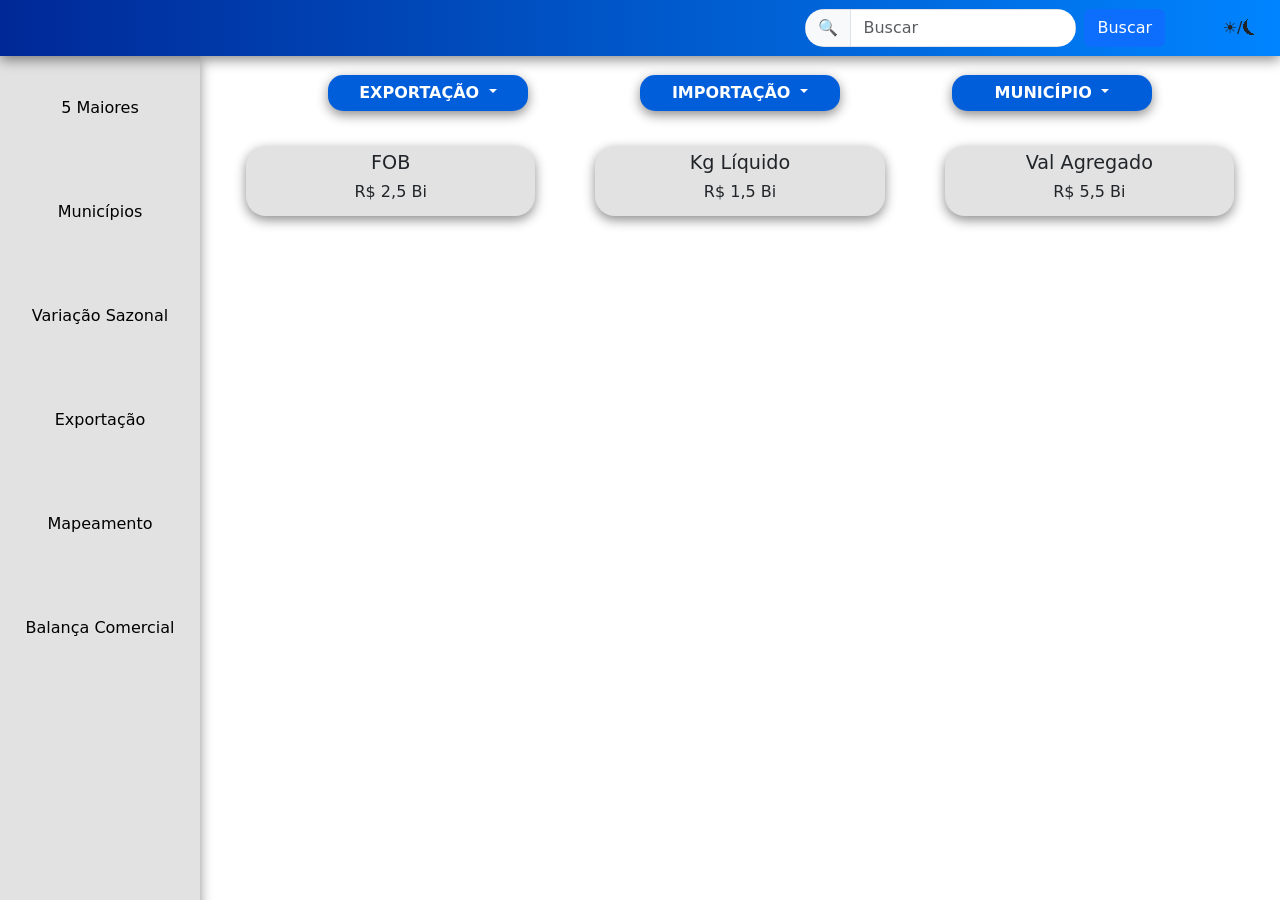
==== balanca_comercial.html @ 38b8f848 "Add files via upload" ====
<!DOCTYPE html>
<html lang="en">
<head>
    <link rel="stylesheet" href="style.css">
    <meta charset="UTF-8">
    <meta name="viewport" content="width=device-width, initial-scale=1.0">
    <script src="https://code.jquery.com/jquery-3.6.0.min.js"></script>
    <script src="https://cdn.jsdelivr.net/npm/@popperjs/core@2.11.6/dist/umd/popper.min.js"></script>
    <script src="https://cdn.jsdelivr.net/npm/bootstrap@5.3.3/dist/js/bootstrap.bundle.min.js"></script>
    <script src="https://cdn.jsdelivr.net/npm/@popperjs/core@2.11.6/dist/umd/popper.min.js"></script>
    
    <link href="https://cdn.jsdelivr.net/npm/bootstrap@5.3.3/dist/css/bootstrap.min.css" rel="stylesheet">
    <title>Nexus Site</title>
</head>

<body id="balanca-comercial-page"></body>

  <nav class="navbar navbar-expand-sm navbar-dark fixed-top navbar-gradient">
  <div class="container-fluid">
    <a class="navbar-brand d-flex align-items-center gap-2" href="#">
      <img src="images/NEXUS.svg" alt="Nexus Logo" class="nexus-logo">
    </a>    
    <div class="d-flex ms-auto align-items-center gap-5">
      <form class="d-flex align-items-center">
        <div class="input-group rounded-input-group">
          <span class="input-group-text search-icon">🔍︎</span>
          <input class="form-control rounded-end" type="text" placeholder="Buscar">
        </div>
        <button class="btn btn-primary ms-2" type="button">Buscar</button>
      </form>

      <button onclick="myFunction()">☀︎/⏾</button>
    </div>

    <script>
      // Função que aplica o tema salvo no localStorage sem animação
      window.addEventListener("DOMContentLoaded", () => {
        // Temporariamente desativa transições
        document.documentElement.classList.add("disable-transitions");
    
        const savedTheme = localStorage.getItem("theme");
        if (savedTheme === "dark") {
          document.body.classList.add("dark-mode");
        }
    
        // Reativa transições depois de um pequeno delay
        setTimeout(() => {
          document.documentElement.classList.remove("disable-transitions");
        }, 100); // Tempo suficiente para evitar a animação indesejada
      });
    
      // Função para alternar tema com transição
      function myFunction() {
        const isDark = document.body.classList.toggle("dark-mode");
        localStorage.setItem("theme", isDark ? "dark" : "light");
      }
    </script>
    
  </div>
  </nav>


  <!-- Sidebar -->
  <div>
    <ul class="sidebar">
     <li><a href="5maiores.html">5 Maiores</a></li>
     <li><a href="municipios.html">Municípios</a></li>
     <li><a href="variacao.html">Variação Sazonal</a></li>
     <li><a href="exportacao.html">Exportação</a></li>
     <li><a href="mapeamento.html">Mapeamento</a></li>
     <li><a href="">Balança Comercial</a></li>
   </ul>
   </div>

  <!-- Page content -->
  <div class="main-content">
    <div class="dropdown-container">
      <div class="dropdown">
        <button class="btn btn-primary dropdown-toggle" type="button" data-bs-toggle="dropdown" aria-expanded="false">
          EXPORTAÇÃO
        </button>
        <ul class="dropdown-menu">
          <li><a class="dropdown-item" href="#">Agropecuária</a></li>
          <li><a class="dropdown-item" href="#"> Indústria Extrativa</a></li>
          <li><a class="dropdown-item" href="#">Indústria de Transformação</a></li>
        </ul>
      </div>
    
      <div class="dropdown">
        <button class="btn btn-primary dropdown-toggle" type="button" data-bs-toggle="dropdown" aria-expanded="false">
          IMPORTAÇÃO
        </button>
        <ul class="dropdown-menu">
          <li><a class="dropdown-item" href="#">Agropecuária</a></li>
          <li><a class="dropdown-item" href="#"> Indústria Extrativa</a></li>
          <li><a class="dropdown-item" href="#">Indústria de Transformação</a></li>
        </ul>
      </div>
    
      <div class="dropdown">
        <button class="btn btn-primary dropdown-toggle" type="button" data-bs-toggle="dropdown" aria-expanded="false">
          MUNICÍPIO
        </button>
        <ul class="dropdown-menu">
          <li><a class="dropdown-item" href="#">São José dos Campos</a></li>
          <li><a class="dropdown-item" href="#">Jacareí</a></li>
          <li><a class="dropdown-item" href="#">São Paulo</a></li>
          <li><a class="dropdown-item" href="#">Guarulhos</a></li>
          <li><a class="dropdown-item" href="#">Campinas</a></li>
          <li><a class="dropdown-item" href="#">São Bernardo do Campo</a></li>
          <li><a class="dropdown-item" href="#">Santo André</a></li>
          <li><a class="dropdown-item" href="#">Osasco</a></li>
          <li><a class="dropdown-item" href="#">Sorocaba</a></li>
          <li><a class="dropdown-item" href="#">Ribeirão Preto</a></li>
        </ul>
      </div>
    </div>

    <div class="flex-container">
      <!-- Box 1 -->
      <div>
        <h1>FOB</h1>
        <h2>R$ 2,5 Bi</h2>
      </div>
      <!-- Box 2 -->
      <div>
        <h1>Kg Líquido</h1>
        <h2>R$ 1,5 Bi</h2>      
      </div>
      <!-- Box 3 -->
      <div>
        <h1>Val Agregado</h1>
        <h2>R$ 5,5 Bi</h2>
      </div>  
    </div>

    </div>
  </div>
</body>
</html>
---- style.css ----
body {
  margin: 0;
  font-family: sans-serif;
}

/* Base dark mode */
.dark-mode {
  background-color: #121212;
  color: #f1f1f1;
}

/* Transition for smooth effect */
* {
  transition: background-color 0.3s, color 0.1s;
}

/* Desativa transições apenas temporariamente no carregamento */
.disable-transitions * {
  transition: none !important;
}

/* Navbar */
.navbar {
  height: 56px; /* or whatever fixed height you want */
  overflow: hidden; /* prevents tall content from expanding the navbar */
  box-shadow: 0 4px 12px rgba(0, 0, 0, 0.452);
}

.nexus-logo {
  height: 180px;
  width: auto;
}

.navbar-gradient {
  background: linear-gradient(to right, #002897, #0058ca, #0084ff) !important;
}

.dark-mode .navbar-gradient {
  background: linear-gradient(to right, #002897, #0058ca, #0084ff) !important;
}

/* Sidebar styles */
ul.sidebar {
  list-style-type: none;
  margin: 0;
  padding: 0;
  width: 200px;
  background-color: #e2e2e2;
  position: fixed;
  top: 56px; /* height of the navbar */
  left: 0;
  height: 100%;
  overflow: auto;
  box-shadow: 0 4px 12px rgba(0, 0, 0, 0.452);
}

.dark-mode ul.sidebar {
  background-color: #1e1e1e;
}

.sidebar {
  position: fixed;
  top: 80px; /* abaixo da navbar */
  left: 0;
  width: 200px;
  height: calc(100vh - 80px);
  background-color: #fff;
  z-index: 999; /* garante que está acima do mapa */
  overflow-y: auto;
}

ul.sidebar li a {
  display: block;
  color: #000000;
  padding: 40px 16px;
  text-decoration: none;
  text-align: center;
}

.dark-mode ul.sidebar li a {
  color: #f1f1f1;
}

ul.sidebar li a.active {
  background-color: #c9c9c9;
  color: #005eda;
}

.dark-mode ul.sidebar li a.active {
  background-color: #333;
  color: #005eda;
}

ul.sidebar li a:hover:not(.active) {
  background-color: #555;
  color: white;
}

.dark-mode ul.sidebar li a:hover:not(.active) {
  background-color: #444;
  color: #ffffff;
}

/* Main content */
.main-content {
  margin-left: 200px; /* Same width as sidebar */
  padding: 1rem;
  margin-top: 56px; /* Same as navbar height */
}

.flex-container {
  display: flex;
  justify-content: space-evenly;
}

.flex-container > div {
  background-color: #e2e2e2;
  width: 30%;
  height: 100px;
  margin: 40px;
  border-radius: 20px;
  padding: 10px;
  font-size: clamp(12px, 2vw, 16px);
  line-height: 1.3;
  text-align: center;
  box-shadow: 0 4px 12px rgba(0, 0, 0, 0.452);

  display: flex;
  flex-direction: column;
  justify-content: center;
  align-items: center;

  overflow: hidden;
  text-overflow: ellipsis;
  white-space: normal;
  word-wrap: break-word;
}

.dark-mode .flex-container > div {
  background-color: #2a2a2a;
  color: #f1f1f1;
}

.flex-container2 {
  padding-left: 202px;
  display: flex;
  justify-content: space-evenly;
}

.flex-container2 > div {
  background-color: #e2e2e2;
  width: 30%;
  height: 100px;
  margin: 40px;
  border-radius: 20px;
  padding: 10px;
  font-size: clamp(12px, 2vw, 16px);
  line-height: 1.3;
  text-align: center;
  box-shadow: 0 4px 12px rgba(0, 0, 0, 0.452);

  display: flex;
  flex-direction: column;
  justify-content: center;
  align-items: center;

  overflow: hidden;
  text-overflow: ellipsis;
  white-space: normal;
  word-wrap: break-word;
}

.dark-mode .flex-container2 > div {
  background-color: #2a2a2a;
  color: #f1f1f1;
}


.dropdown-container {
  display: flex;
  justify-content: space-evenly;
  align-items: center;
  flex-wrap: wrap;
  margin-bottom: 5px;
  margin-top: 2.5px;
}

.dropdown .btn {
  width: 200px;
  background: #005eda;
  text-align: center;
  border: none;
  font-weight: bold;
  border-radius: 15px;
  box-shadow: 0 4px 12px rgba(0, 0, 0, 0.452);
}

.dropdown-menu {
  text-align: center;
  min-width: 200px;
}

/* Dark mode support */
.dark-mode .dropdown .btn {
  background-color: #005eda;
  border-color: #005eda;
  color: black;
}

.dark-mode .dropdown-menu {
  background-color: #2c2c2c;
  color: white;
}

.dark-mode .dropdown-menu a.dropdown-item {
  color: white;
}

.dark-mode .dropdown-menu a.dropdown-item:hover {
  background-color: #444;
}

/* Buttons */
.btn-primary {
  border-radius: 10px;
}

.dark-mode .btn-primary {
  background-color: #004eb4;
  border-color: #0053be;
  color: rgb(255, 255, 255);
}

/* Search input */
input.form-control {
  border-radius: 20px;
}

.dark-mode input.form-control {
  background-color: #2c2c2c;
  color: white;
  border: 0px solid #555;
}

/* Optional: style toggle button */
button {
  border-radius: 50%;
  padding: 0.4em 0.6em;
  background-color: transparent;
  border: none;
  color: inherit;
  font-size: 1.9em;
  cursor: pointer;
}

/* Default light theme icon color */
.search-icon {
  background-color: transparent;
  border: none;
  font-size: 1.2rem;
  color: black;
}

/* Dark mode: turn the icon white */
.dark-mode .search-icon {
  color: white;
}

/* Make sure input group has rounded corners overall */
.rounded-input-group {
  border-radius: 25px;
  overflow: hidden; /* Keeps the round look clean */
}

/* Make sure the text inside the input field is readable */
input.form-control {
  border-radius: 0; /* Let the group handle rounding */
}

/* Search icon base style */
.search-icon {
  background-color: transparen;
  border: none;
  font-size: 1.2rem;
  color: black;
}

/* Dark mode search icon color */
.dark-mode .search-icon {
  color: white;
  background-color:#555;
  border: 1px solid #555;
}

/* Dark mode input styling */
.dark-mode input.form-control {
  background-color: #2c2c2c;
  color: white;
}




#municipios-page .flex-container > div {
  width: 40%;
  height: 70px;
  margin: 30px;
  font-size: clamp(14px, 2.5vw, 18px);
}

#municipios-page .flex-container h1 {
  font-size: 1.2rem; /* ou 16px */
}

#municipios-page .flex-container h2 {
  font-size: 1rem; /* ou 14px */
}




.texto-municipios {
  text-align: center;
  margin-left: 50px;
  margin-right: 50px;
}
  
.graf-municipios {
   width: 60%;
   height: auto; /* better to keep aspect ratio */
   border-radius: 15px;
   box-shadow: 0 4px 12px rgba(0, 0, 0, 0.45); 
}
  
.custom-offset {
  margin-left: 200px;
}
  

#exportacao-page .flex-container > div {
  width: 40%;
  height: 70px;
  margin: 20px;
  font-size: clamp(14px, 2.5vw, 18px);
}

#exportacao-page .flex-container h1 {
  font-size: 1.2rem; /* ou 16px */
}

#exportacao-page .flex-container h2 {
  font-size: 1rem; /* ou 14px */
}




#balanca-comercial-page .flex-container > div {
  width: 40%;
  height: 70px;
  margin: 30px;
  font-size: clamp(14px, 2.5vw, 18px);
}

#balanca-comercial-page .flex-container h1 {
  font-size: 1.2rem; /* ou 16px */
}

#balanca-comercial-page .flex-container h2 {
  font-size: 1rem; /* ou 14px */
}





.texto-cincomaiores {
text-align: center;
margin-left: 50px;
margin-right: 50px;
margin-top: 15px;
}

.graf-cincomaiores {
  width: 60%;
  height: auto; /* better to keep aspect ratio */
  border-radius: 15px;
  box-shadow: 0 4px 12px rgba(0, 0, 0, 0.45); 
}

.custom-offset {
  margin-left: 200px;
}





.texto-variacao {
text-align: center;
margin: auto 50px auto 250px;
}

.graf-sazonal {
  display: block;
  margin: 0 auto;
  width: 60%;
  height: 60%;
  border-radius: 15px;
  box-shadow: 0 4px 12px rgba(0, 0, 0, 0.45);
}

#variacao-page .flex-container2 > div {
  width: 60%;
  height: 70px;
  margin: 20px;
  margin-top:75.5px;
  margin-bottom: 15px;
  font-size: clamp(14px, 2.5vw, 18px);
}

#variacao-page .flex-container2 h1 {
  font-size: 0.9rem;
}

#variacao-page .flex-container2 h2 {
  font-size: 1rem;
}
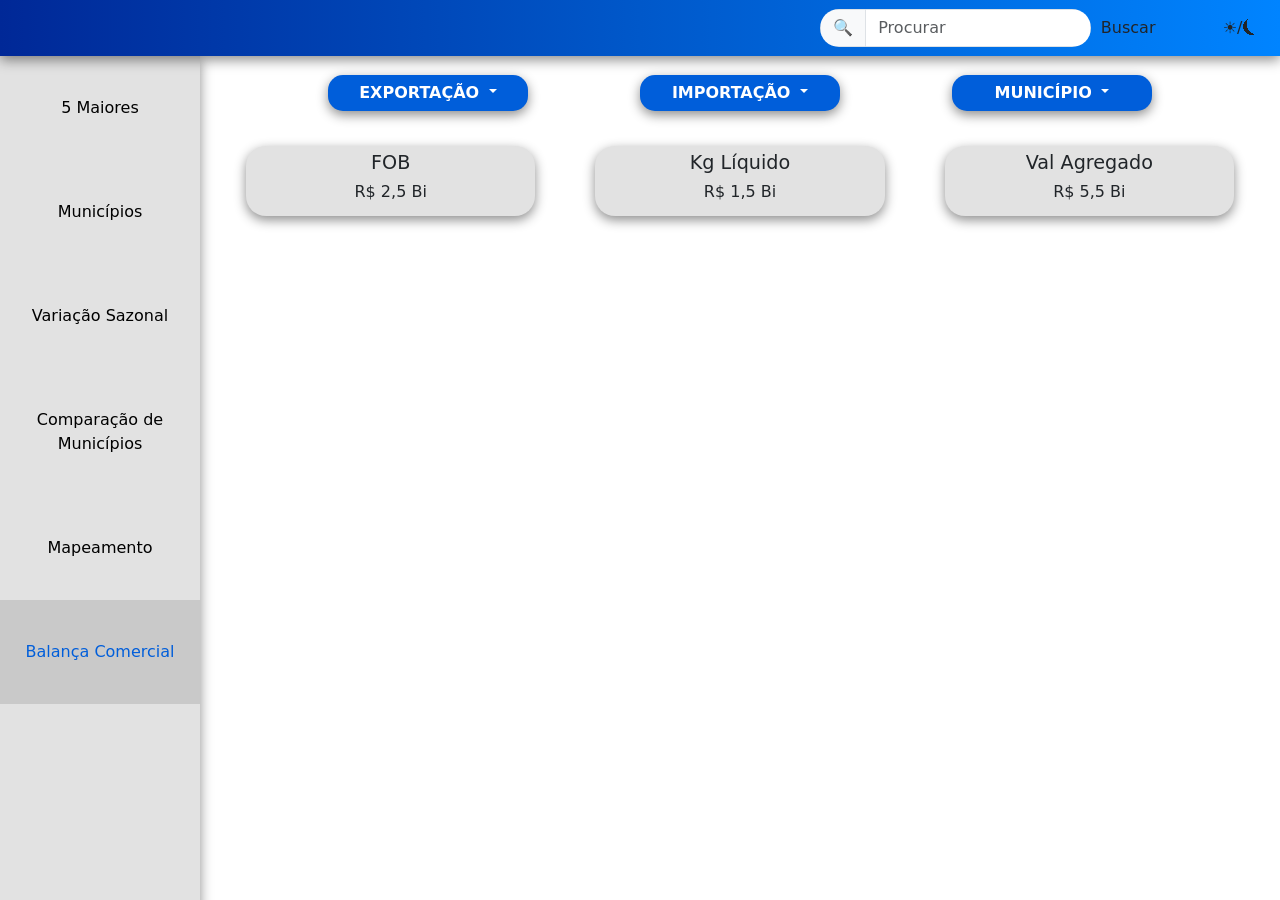
==== commit beb972cc: "Update balanca_comercial.html" ====
--- a/balanca_comercial.html
+++ b/balanca_comercial.html
@@ -14,127 +14,130 @@
 </head>
 
 <body id="balanca-comercial-page"></body>
+  <main>
 
-  <nav class="navbar navbar-expand-sm navbar-dark fixed-top navbar-gradient">
-  <div class="container-fluid">
-    <a class="navbar-brand d-flex align-items-center gap-2" href="#">
-      <img src="images/NEXUS.svg" alt="Nexus Logo" class="nexus-logo">
-    </a>    
-    <div class="d-flex ms-auto align-items-center gap-5">
-      <form class="d-flex align-items-center">
-        <div class="input-group rounded-input-group">
-          <span class="input-group-text search-icon">🔍︎</span>
-          <input class="form-control rounded-end" type="text" placeholder="Buscar">
+      <nav class="navbar navbar-expand-sm navbar-dark fixed-top navbar-gradient">
+      <div class="container-fluid">
+        <a class="navbar-brand d-flex align-items-center gap-2" href="#">
+          <img src="./images/NEXUS.svg" alt="Nexus Logo" class="nexus-logo">
+        </a>    
+        <div class="d-flex ms-auto align-items-center gap-5">
+          <form class="d-flex align-items-center">
+            <div class="input-group rounded-input-group">
+              <span class="input-group-text search-icon">🔍︎</span>
+              <input class="form-control rounded-end" type="text" placeholder="Procurar">
+            </div>
+            <button class="button-search" type="button">Buscar</button>
+          </form>
+
+          <button onclick="myFunction()">☀︎/⏾</button>
         </div>
-        <button class="btn btn-primary ms-2" type="button">Buscar</button>
-      </form>
 
-      <button onclick="myFunction()">☀︎/⏾</button>
-    </div>
-
-    <script>
-      // Função que aplica o tema salvo no localStorage sem animação
-      window.addEventListener("DOMContentLoaded", () => {
-        // Temporariamente desativa transições
-        document.documentElement.classList.add("disable-transitions");
-    
-        const savedTheme = localStorage.getItem("theme");
-        if (savedTheme === "dark") {
-          document.body.classList.add("dark-mode");
-        }
-    
-        // Reativa transições depois de um pequeno delay
-        setTimeout(() => {
-          document.documentElement.classList.remove("disable-transitions");
-        }, 100); // Tempo suficiente para evitar a animação indesejada
-      });
-    
-      // Função para alternar tema com transição
-      function myFunction() {
-        const isDark = document.body.classList.toggle("dark-mode");
-        localStorage.setItem("theme", isDark ? "dark" : "light");
-      }
-    </script>
-    
-  </div>
-  </nav>
+        <script>
+          // Função que aplica o tema salvo no localStorage sem animação
+          window.addEventListener("DOMContentLoaded", () => {
+            // Temporariamente desativa transições
+            document.documentElement.classList.add("disable-transitions");
+        
+            const savedTheme = localStorage.getItem("theme");
+            if (savedTheme === "dark") {
+              document.body.classList.add("dark-mode");
+            }
+        
+            // Reativa transições depois de um pequeno delay
+            setTimeout(() => {
+              document.documentElement.classList.remove("disable-transitions");
+            }, 100); // Tempo suficiente para evitar a animação indesejada
+          });
+        
+          // Função para alternar tema com transição
+          function myFunction() {
+            const isDark = document.body.classList.toggle("dark-mode");
+            localStorage.setItem("theme", isDark ? "dark" : "light");
+          }
+        </script>
+        
+      </div>
+      </nav>
 
 
-  <!-- Sidebar -->
-  <div>
-    <ul class="sidebar">
-     <li><a href="5maiores.html">5 Maiores</a></li>
-     <li><a href="municipios.html">Municípios</a></li>
-     <li><a href="variacao.html">Variação Sazonal</a></li>
-     <li><a href="exportacao.html">Exportação</a></li>
-     <li><a href="mapeamento.html">Mapeamento</a></li>
-     <li><a href="">Balança Comercial</a></li>
-   </ul>
-   </div>
+      <!-- Sidebar -->
+      <div>
+        <ul class="sidebar">
+        <li><a href="index.html">5 Maiores</a></li>
+        <li><a href="municipios.html">Municípios</a></li>
+        <li><a href="variacao.html">Variação Sazonal</a></li>
+        <li><a href="comparacao-municipios.html">Comparação de Municípios</a></li>
+        <li><a href="mapeamento.html">Mapeamento</a></li>
+        <li><a class="active" href="">Balança Comercial</a></li>
+      </ul>
+      </div>
 
-  <!-- Page content -->
-  <div class="main-content">
-    <div class="dropdown-container">
-      <div class="dropdown">
-        <button class="btn btn-primary dropdown-toggle" type="button" data-bs-toggle="dropdown" aria-expanded="false">
-          EXPORTAÇÃO
-        </button>
-        <ul class="dropdown-menu">
-          <li><a class="dropdown-item" href="#">Agropecuária</a></li>
-          <li><a class="dropdown-item" href="#"> Indústria Extrativa</a></li>
-          <li><a class="dropdown-item" href="#">Indústria de Transformação</a></li>
-        </ul>
+      <!-- Page content -->
+      <div class="main-content">
+        <div class="dropdown-container">
+          <div class="dropdown">
+            <button class="btn btn-primary dropdown-toggle" type="button" data-bs-toggle="dropdown" aria-expanded="false">
+              EXPORTAÇÃO
+            </button>
+            <ul class="dropdown-menu">
+              <li><a class="dropdown-item" href="#">Agropecuária</a></li>
+              <li><a class="dropdown-item" href="#"> Indústria Extrativa</a></li>
+              <li><a class="dropdown-item" href="#">Indústria de Transformação</a></li>
+            </ul>
+          </div>
+        
+          <div class="dropdown">
+            <button class="btn btn-primary dropdown-toggle" type="button" data-bs-toggle="dropdown" aria-expanded="false">
+              IMPORTAÇÃO
+            </button>
+            <ul class="dropdown-menu">
+              <li><a class="dropdown-item" href="#">Agropecuária</a></li>
+              <li><a class="dropdown-item" href="#"> Indústria Extrativa</a></li>
+              <li><a class="dropdown-item" href="#">Indústria de Transformação</a></li>
+            </ul>
+          </div>
+        
+          <div class="dropdown">
+            <button class="btn btn-primary dropdown-toggle" type="button" data-bs-toggle="dropdown" aria-expanded="false">
+              MUNICÍPIO
+            </button>
+            <ul class="dropdown-menu">
+              <li><a class="dropdown-item" href="#">São José dos Campos</a></li>
+              <li><a class="dropdown-item" href="#">Jacareí</a></li>
+              <li><a class="dropdown-item" href="#">São Paulo</a></li>
+              <li><a class="dropdown-item" href="#">Guarulhos</a></li>
+              <li><a class="dropdown-item" href="#">Campinas</a></li>
+              <li><a class="dropdown-item" href="#">São Bernardo do Campo</a></li>
+              <li><a class="dropdown-item" href="#">Santo André</a></li>
+              <li><a class="dropdown-item" href="#">Osasco</a></li>
+              <li><a class="dropdown-item" href="#">Sorocaba</a></li>
+              <li><a class="dropdown-item" href="#">Ribeirão Preto</a></li>
+            </ul>
+          </div>
+        </div>
+
+        <div class="flex-container">
+          <!-- Box 1 -->
+          <div>
+            <h1>FOB</h1>
+            <h2>R$ 2,5 Bi</h2>
+          </div>
+          <!-- Box 2 -->
+          <div>
+            <h1>Kg Líquido</h1>
+            <h2>R$ 1,5 Bi</h2>      
+          </div>
+          <!-- Box 3 -->
+          <div>
+            <h1>Val Agregado</h1>
+            <h2>R$ 5,5 Bi</h2>
+          </div>  
+        </div>
+
+        </div>
       </div>
-    
-      <div class="dropdown">
-        <button class="btn btn-primary dropdown-toggle" type="button" data-bs-toggle="dropdown" aria-expanded="false">
-          IMPORTAÇÃO
-        </button>
-        <ul class="dropdown-menu">
-          <li><a class="dropdown-item" href="#">Agropecuária</a></li>
-          <li><a class="dropdown-item" href="#"> Indústria Extrativa</a></li>
-          <li><a class="dropdown-item" href="#">Indústria de Transformação</a></li>
-        </ul>
-      </div>
-    
-      <div class="dropdown">
-        <button class="btn btn-primary dropdown-toggle" type="button" data-bs-toggle="dropdown" aria-expanded="false">
-          MUNICÍPIO
-        </button>
-        <ul class="dropdown-menu">
-          <li><a class="dropdown-item" href="#">São José dos Campos</a></li>
-          <li><a class="dropdown-item" href="#">Jacareí</a></li>
-          <li><a class="dropdown-item" href="#">São Paulo</a></li>
-          <li><a class="dropdown-item" href="#">Guarulhos</a></li>
-          <li><a class="dropdown-item" href="#">Campinas</a></li>
-          <li><a class="dropdown-item" href="#">São Bernardo do Campo</a></li>
-          <li><a class="dropdown-item" href="#">Santo André</a></li>
-          <li><a class="dropdown-item" href="#">Osasco</a></li>
-          <li><a class="dropdown-item" href="#">Sorocaba</a></li>
-          <li><a class="dropdown-item" href="#">Ribeirão Preto</a></li>
-        </ul>
-      </div>
-    </div>
+  </main>
 
-    <div class="flex-container">
-      <!-- Box 1 -->
-      <div>
-        <h1>FOB</h1>
-        <h2>R$ 2,5 Bi</h2>
-      </div>
-      <!-- Box 2 -->
-      <div>
-        <h1>Kg Líquido</h1>
-        <h2>R$ 1,5 Bi</h2>      
-      </div>
-      <!-- Box 3 -->
-      <div>
-        <h1>Val Agregado</h1>
-        <h2>R$ 5,5 Bi</h2>
-      </div>  
-    </div>
-
-    </div>
-  </div>
 </body>
 </html>
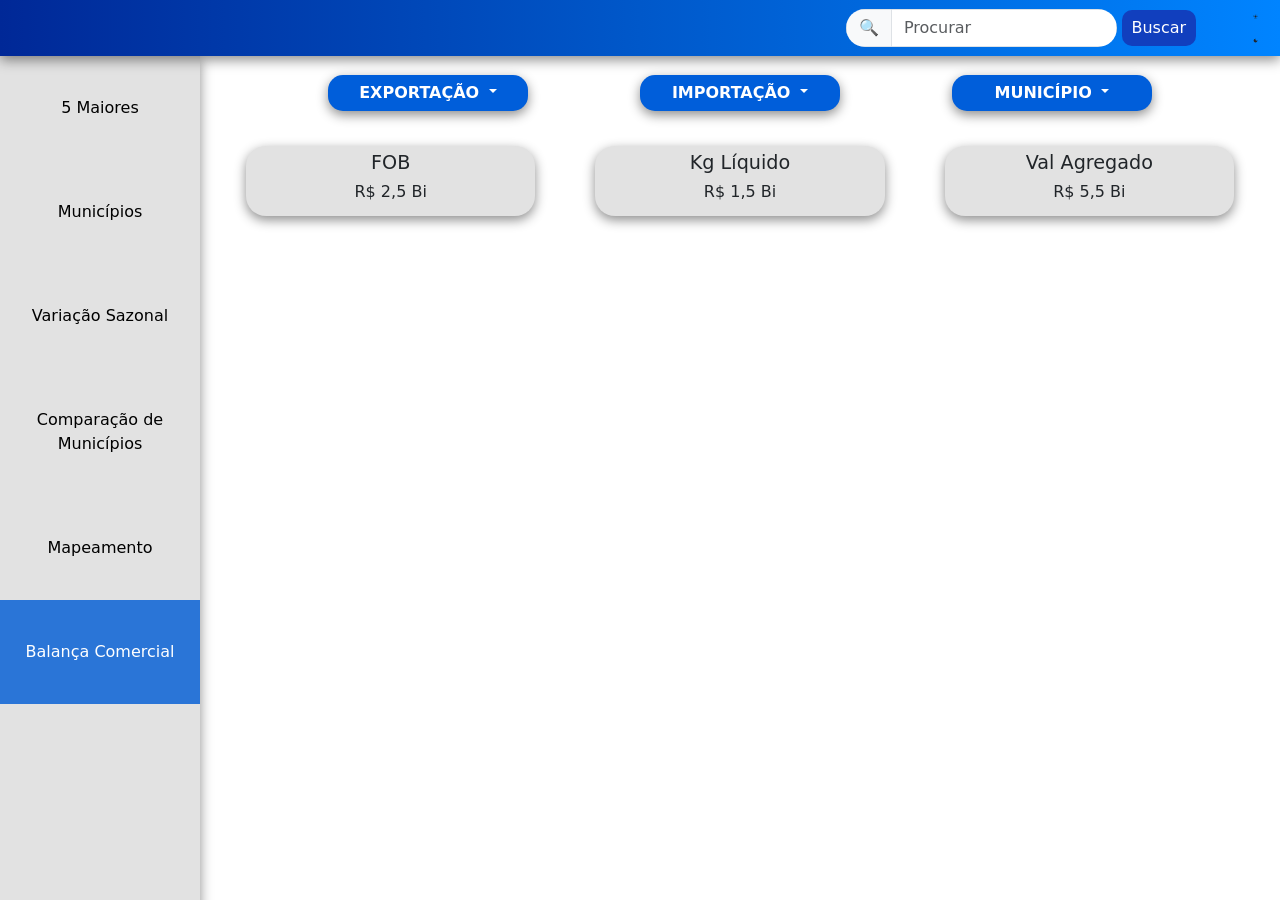
==== commit 5a38aa38: "Update balanca_comercial.html" ====
--- a/balanca_comercial.html
+++ b/balanca_comercial.html
@@ -1,5 +1,5 @@
 <!DOCTYPE html>
-<html lang="en">
+<html lang="pt-br">
 <head>
     <link rel="stylesheet" href="style.css">
     <meta charset="UTF-8">
@@ -25,36 +25,51 @@
           <form class="d-flex align-items-center">
             <div class="input-group rounded-input-group">
               <span class="input-group-text search-icon">🔍︎</span>
-              <input class="form-control rounded-end" type="text" placeholder="Procurar">
+              <input class="form-control rounded-end" type="text" class="procurar" placeholder="Procurar">
             </div>
             <button class="button-search" type="button">Buscar</button>
           </form>
 
-          <button onclick="myFunction()">☀︎/⏾</button>
+          <button class="theme-switcher" onclick="toggleTheme()" aria-label="Alternar tema">
+            <span class="theme-switcher-handle"></span>
+            <!-- Ícones fixos nas extremidades -->
+            <svg class="theme-icon sun-icon" viewBox="0 0 24 24">
+              <path fill="currentColor" d="M12,7c-2.76,0-5,2.24-5,5s2.24,5,5,5s5-2.24,5-5S14.76,7,12,7L12,7z M12,2L13,2c0.55,0,1,0.45,1,1s-0.45,1-1,1l-1,0c-0.55,0-1-0.45-1-1S11.45,2,12,2z M12,20l1,0c0.55,0,1,0.45,1,1s-0.45,1-1,1l-1,0c-0.55,0-1-0.45-1-1S11.45,20,12,20z M4.22,5.64l0.71,0.71c0.39,0.39,0.39,1.02,0,1.41s-1.02,0.39-1.41,0l-0.71-0.71c-0.39-0.39-0.39-1.02,0-1.41S3.83,5.25,4.22,5.64z M18.36,19.78l0.71,0.71c0.39,0.39,0.39,1.02,0,1.41s-1.02,0.39-1.41,0l-0.71-0.71c-0.39-0.39-0.39-1.02,0-1.41S17.97,19.39,18.36,19.78z M2,12l0,1c0,0.55,0.45,1,1,1s1-0.45,1-1l0-1c0-0.55-0.45-1-1-1S2,11.45,2,12z M20,12l0,1c0,0.55,0.45,1,1,1s1-0.45,1-1l0-1c0-0.55-0.45-1-1-1S20,11.45,20,12z M5.64,19.78c-0.39,0.39-0.39,1.02,0,1.41l0.71,0.71c0.39,0.39,1.02,0.39,1.41,0s0.39-1.02,0-1.41l-0.71-0.71c-0.39-0.39-1.02-0.39-1.41,0S5.25,19.39,5.64,19.78z M19.78,5.64c0.39-0.39,0.39-1.02,0-1.41l-0.71-0.71c-0.39-0.39-1.02-0.39-1.41,0s-0.39,1.02,0,1.41l0.71,0.71c0.39,0.39,1.02,0.39,1.41,0S20.17,6.03,19.78,5.64z"/>
+            </svg>
+            <svg class="theme-icon moon-icon" viewBox="0 0 24 24">
+              <path fill="currentColor" d="M12,3c-4.97,0-9,4.03-9,9s4.03,9,9,9s9-4.03,9-9c0-0.46-0.04-0.92-0.1-1.36c-0.98,1.37-2.58,2.26-4.4,2.26c-2.98,0-5.4-2.42-5.4-5.4c0-1.81,0.89-3.42,2.26-4.4C12.92,3.04,12.46,3,12,3L12,3z"/>
+            </svg>
+          </button>
         </div>
-
+  
         <script>
-          // Função que aplica o tema salvo no localStorage sem animação
+  
+          // Função para alternar tema
+          function toggleTheme() {
+            const isDark = document.body.classList.toggle("dark-mode");
+            localStorage.setItem("theme", isDark ? "dark" : "light");
+            
+            // Animação adicional para feedback visual
+            const switcher = document.querySelector('.theme-switcher');
+            switcher.style.transform = 'scale(0.95)';
+            setTimeout(() => {
+              switcher.style.transform = 'scale(1)';
+            }, 100);
+          }
+      
+          // Aplicar tema salvo
           window.addEventListener("DOMContentLoaded", () => {
-            // Temporariamente desativa transições
             document.documentElement.classList.add("disable-transitions");
-        
+            
             const savedTheme = localStorage.getItem("theme");
             if (savedTheme === "dark") {
               document.body.classList.add("dark-mode");
             }
-        
-            // Reativa transições depois de um pequeno delay
+            
             setTimeout(() => {
               document.documentElement.classList.remove("disable-transitions");
-            }, 100); // Tempo suficiente para evitar a animação indesejada
+            }, 100);
           });
-        
-          // Função para alternar tema com transição
-          function myFunction() {
-            const isDark = document.body.classList.toggle("dark-mode");
-            localStorage.setItem("theme", isDark ? "dark" : "light");
-          }
         </script>
         
       </div>
--- a/style.css
+++ b/style.css
@@ -59,6 +59,20 @@
   background-color: #1e1e1e;
 }
 
+.button-search {
+  color:white;
+  background-color: #113fbe;
+  border-radius: 10px;
+  margin-left: 5px;
+}
+
+.dark-mode .button-search {
+  color:white;
+  background-color: #113fbe;
+  border-radius: 10px;
+  margin-left: 5px;
+}
+
 .sidebar {
   position: fixed;
   top: 80px; /* abaixo da navbar */
@@ -83,13 +97,13 @@
 }
 
 ul.sidebar li a.active {
-  background-color: #c9c9c9;
-  color: #005eda;
+  background-color: #2a75d7;
+  color: white;
 }
 
 .dark-mode ul.sidebar li a.active {
-  background-color: #333;
-  color: #005eda;
+  background-color: #2a75d7;
+  color: white;
 }
 
 ul.sidebar li a:hover:not(.active) {
@@ -100,6 +114,11 @@
 .dark-mode ul.sidebar li a:hover:not(.active) {
   background-color: #444;
   color: #ffffff;
+}
+
+main {
+  width: 100%;
+  height:100%;
 }
 
 /* Main content */
@@ -338,21 +357,31 @@
 }
   
 
-#exportacao-page .flex-container > div {
+#comparacao-page .flex-container > div {
   width: 40%;
   height: 70px;
   margin: 20px;
   font-size: clamp(14px, 2.5vw, 18px);
 }
 
-#exportacao-page .flex-container h1 {
+#comparacao-page .flex-container h1 {
   font-size: 1.2rem; /* ou 16px */
 }
 
-#exportacao-page .flex-container h2 {
+#comparacao-page .flex-container h2 {
   font-size: 1rem; /* ou 14px */
 }
 
+.graf-comparacao {
+  width: 60%;
+  height: auto; /* better to keep aspect ratio */
+  border-radius: 15px;
+  box-shadow: 0 4px 12px rgba(0, 0, 0, 0.45); 
+}
+
+.custom-offset {
+  margin-left: 200px;
+}
 
 
 
@@ -428,3 +457,19 @@
   font-size: 1rem;
 }
 
+
+.texto-comparacao {
+  text-align: center;
+  margin-left: 50px;
+  margin-right: 50px;
+  margin-top: 15px;
+  }
+
+#comparacao-page .flex-container h1 {
+  font-size: 0.9rem;
+  margin-top: 6px;
+}
+
+#comparacao-page .flex-container h2 {
+  font-size: 1rem;
+}
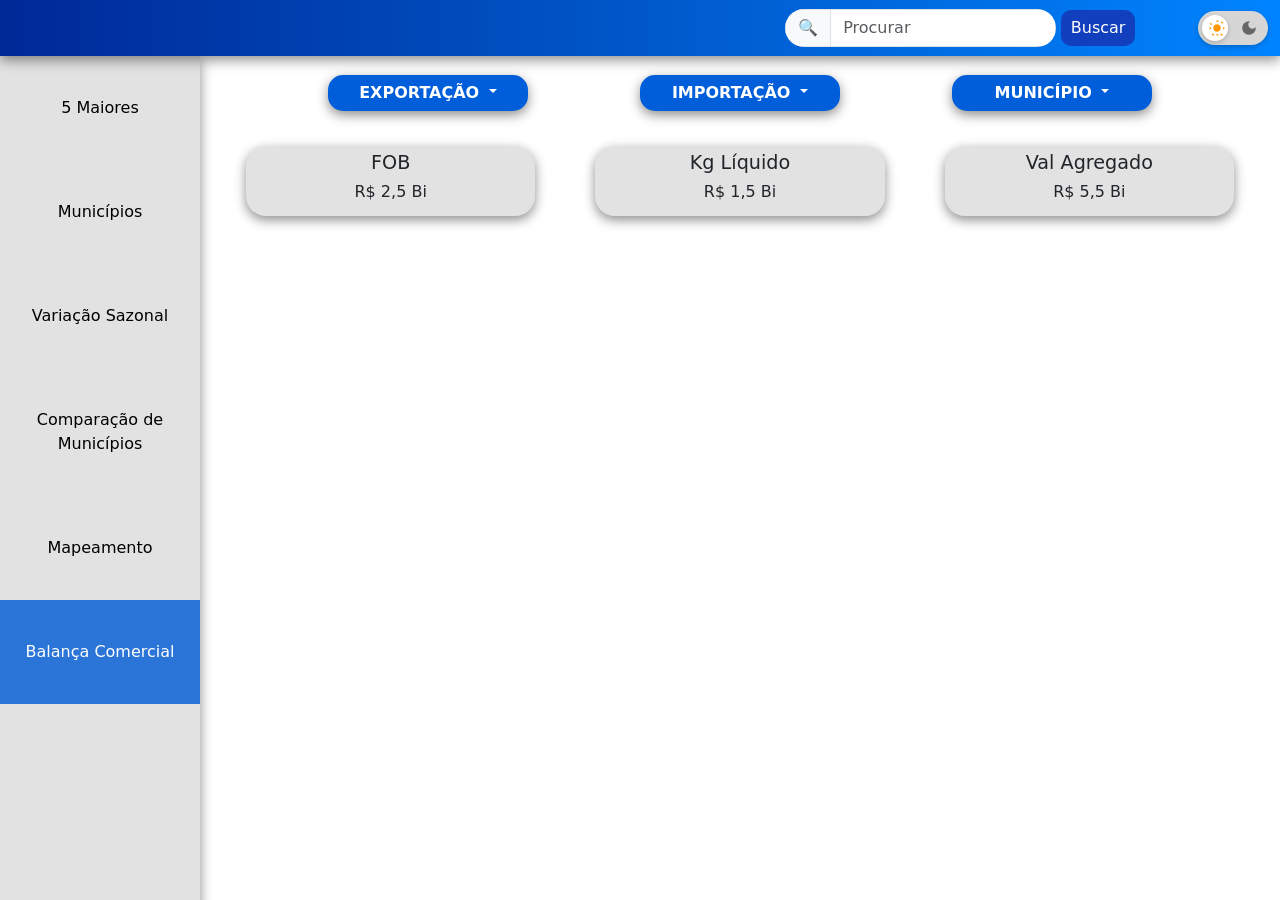
==== commit 390f150c: "alteração nna localização dos arquivos em pastas" ====
--- a/balanca_comercial.html
+++ b/balanca_comercial.html
@@ -1,158 +1,158 @@
-<!DOCTYPE html>
-<html lang="pt-br">
-<head>
-    <link rel="stylesheet" href="style.css">
-    <meta charset="UTF-8">
-    <meta name="viewport" content="width=device-width, initial-scale=1.0">
-    <script src="https://code.jquery.com/jquery-3.6.0.min.js"></script>
-    <script src="https://cdn.jsdelivr.net/npm/@popperjs/core@2.11.6/dist/umd/popper.min.js"></script>
-    <script src="https://cdn.jsdelivr.net/npm/bootstrap@5.3.3/dist/js/bootstrap.bundle.min.js"></script>
-    <script src="https://cdn.jsdelivr.net/npm/@popperjs/core@2.11.6/dist/umd/popper.min.js"></script>
-    
-    <link href="https://cdn.jsdelivr.net/npm/bootstrap@5.3.3/dist/css/bootstrap.min.css" rel="stylesheet">
-    <title>Nexus Site</title>
-</head>
-
-<body id="balanca-comercial-page"></body>
-  <main>
-
-      <nav class="navbar navbar-expand-sm navbar-dark fixed-top navbar-gradient">
-      <div class="container-fluid">
-        <a class="navbar-brand d-flex align-items-center gap-2" href="#">
-          <img src="./images/NEXUS.svg" alt="Nexus Logo" class="nexus-logo">
-        </a>    
-        <div class="d-flex ms-auto align-items-center gap-5">
-          <form class="d-flex align-items-center">
-            <div class="input-group rounded-input-group">
-              <span class="input-group-text search-icon">🔍︎</span>
-              <input class="form-control rounded-end" type="text" class="procurar" placeholder="Procurar">
-            </div>
-            <button class="button-search" type="button">Buscar</button>
-          </form>
-
-          <button class="theme-switcher" onclick="toggleTheme()" aria-label="Alternar tema">
-            <span class="theme-switcher-handle"></span>
-            <!-- Ícones fixos nas extremidades -->
-            <svg class="theme-icon sun-icon" viewBox="0 0 24 24">
-              <path fill="currentColor" d="M12,7c-2.76,0-5,2.24-5,5s2.24,5,5,5s5-2.24,5-5S14.76,7,12,7L12,7z M12,2L13,2c0.55,0,1,0.45,1,1s-0.45,1-1,1l-1,0c-0.55,0-1-0.45-1-1S11.45,2,12,2z M12,20l1,0c0.55,0,1,0.45,1,1s-0.45,1-1,1l-1,0c-0.55,0-1-0.45-1-1S11.45,20,12,20z M4.22,5.64l0.71,0.71c0.39,0.39,0.39,1.02,0,1.41s-1.02,0.39-1.41,0l-0.71-0.71c-0.39-0.39-0.39-1.02,0-1.41S3.83,5.25,4.22,5.64z M18.36,19.78l0.71,0.71c0.39,0.39,0.39,1.02,0,1.41s-1.02,0.39-1.41,0l-0.71-0.71c-0.39-0.39-0.39-1.02,0-1.41S17.97,19.39,18.36,19.78z M2,12l0,1c0,0.55,0.45,1,1,1s1-0.45,1-1l0-1c0-0.55-0.45-1-1-1S2,11.45,2,12z M20,12l0,1c0,0.55,0.45,1,1,1s1-0.45,1-1l0-1c0-0.55-0.45-1-1-1S20,11.45,20,12z M5.64,19.78c-0.39,0.39-0.39,1.02,0,1.41l0.71,0.71c0.39,0.39,1.02,0.39,1.41,0s0.39-1.02,0-1.41l-0.71-0.71c-0.39-0.39-1.02-0.39-1.41,0S5.25,19.39,5.64,19.78z M19.78,5.64c0.39-0.39,0.39-1.02,0-1.41l-0.71-0.71c-0.39-0.39-1.02-0.39-1.41,0s-0.39,1.02,0,1.41l0.71,0.71c0.39,0.39,1.02,0.39,1.41,0S20.17,6.03,19.78,5.64z"/>
-            </svg>
-            <svg class="theme-icon moon-icon" viewBox="0 0 24 24">
-              <path fill="currentColor" d="M12,3c-4.97,0-9,4.03-9,9s4.03,9,9,9s9-4.03,9-9c0-0.46-0.04-0.92-0.1-1.36c-0.98,1.37-2.58,2.26-4.4,2.26c-2.98,0-5.4-2.42-5.4-5.4c0-1.81,0.89-3.42,2.26-4.4C12.92,3.04,12.46,3,12,3L12,3z"/>
-            </svg>
-          </button>
-        </div>
-  
-        <script>
-  
-          // Função para alternar tema
-          function toggleTheme() {
-            const isDark = document.body.classList.toggle("dark-mode");
-            localStorage.setItem("theme", isDark ? "dark" : "light");
-            
-            // Animação adicional para feedback visual
-            const switcher = document.querySelector('.theme-switcher');
-            switcher.style.transform = 'scale(0.95)';
-            setTimeout(() => {
-              switcher.style.transform = 'scale(1)';
-            }, 100);
-          }
-      
-          // Aplicar tema salvo
-          window.addEventListener("DOMContentLoaded", () => {
-            document.documentElement.classList.add("disable-transitions");
-            
-            const savedTheme = localStorage.getItem("theme");
-            if (savedTheme === "dark") {
-              document.body.classList.add("dark-mode");
-            }
-            
-            setTimeout(() => {
-              document.documentElement.classList.remove("disable-transitions");
-            }, 100);
-          });
-        </script>
-        
-      </div>
-      </nav>
-
-
-      <!-- Sidebar -->
-      <div>
-        <ul class="sidebar">
-        <li><a href="index.html">5 Maiores</a></li>
-        <li><a href="municipios.html">Municípios</a></li>
-        <li><a href="variacao.html">Variação Sazonal</a></li>
-        <li><a href="comparacao-municipios.html">Comparação de Municípios</a></li>
-        <li><a href="mapeamento.html">Mapeamento</a></li>
-        <li><a class="active" href="">Balança Comercial</a></li>
-      </ul>
-      </div>
-
-      <!-- Page content -->
-      <div class="main-content">
-        <div class="dropdown-container">
-          <div class="dropdown">
-            <button class="btn btn-primary dropdown-toggle" type="button" data-bs-toggle="dropdown" aria-expanded="false">
-              EXPORTAÇÃO
-            </button>
-            <ul class="dropdown-menu">
-              <li><a class="dropdown-item" href="#">Agropecuária</a></li>
-              <li><a class="dropdown-item" href="#"> Indústria Extrativa</a></li>
-              <li><a class="dropdown-item" href="#">Indústria de Transformação</a></li>
-            </ul>
-          </div>
-        
-          <div class="dropdown">
-            <button class="btn btn-primary dropdown-toggle" type="button" data-bs-toggle="dropdown" aria-expanded="false">
-              IMPORTAÇÃO
-            </button>
-            <ul class="dropdown-menu">
-              <li><a class="dropdown-item" href="#">Agropecuária</a></li>
-              <li><a class="dropdown-item" href="#"> Indústria Extrativa</a></li>
-              <li><a class="dropdown-item" href="#">Indústria de Transformação</a></li>
-            </ul>
-          </div>
-        
-          <div class="dropdown">
-            <button class="btn btn-primary dropdown-toggle" type="button" data-bs-toggle="dropdown" aria-expanded="false">
-              MUNICÍPIO
-            </button>
-            <ul class="dropdown-menu">
-              <li><a class="dropdown-item" href="#">São José dos Campos</a></li>
-              <li><a class="dropdown-item" href="#">Jacareí</a></li>
-              <li><a class="dropdown-item" href="#">São Paulo</a></li>
-              <li><a class="dropdown-item" href="#">Guarulhos</a></li>
-              <li><a class="dropdown-item" href="#">Campinas</a></li>
-              <li><a class="dropdown-item" href="#">São Bernardo do Campo</a></li>
-              <li><a class="dropdown-item" href="#">Santo André</a></li>
-              <li><a class="dropdown-item" href="#">Osasco</a></li>
-              <li><a class="dropdown-item" href="#">Sorocaba</a></li>
-              <li><a class="dropdown-item" href="#">Ribeirão Preto</a></li>
-            </ul>
-          </div>
-        </div>
-
-        <div class="flex-container">
-          <!-- Box 1 -->
-          <div>
-            <h1>FOB</h1>
-            <h2>R$ 2,5 Bi</h2>
-          </div>
-          <!-- Box 2 -->
-          <div>
-            <h1>Kg Líquido</h1>
-            <h2>R$ 1,5 Bi</h2>      
-          </div>
-          <!-- Box 3 -->
-          <div>
-            <h1>Val Agregado</h1>
-            <h2>R$ 5,5 Bi</h2>
-          </div>  
-        </div>
-
-        </div>
-      </div>
-  </main>
-
-</body>
-</html>
+<!DOCTYPE html>
+<html lang="pt-br">
+<head>
+    <link rel="stylesheet" href="style.css">
+    <meta charset="UTF-8">
+    <meta name="viewport" content="width=device-width, initial-scale=1.0">
+    <script src="https://code.jquery.com/jquery-3.6.0.min.js"></script>
+    <script src="https://cdn.jsdelivr.net/npm/@popperjs/core@2.11.6/dist/umd/popper.min.js"></script>
+    <script src="https://cdn.jsdelivr.net/npm/bootstrap@5.3.3/dist/js/bootstrap.bundle.min.js"></script>
+    <script src="https://cdn.jsdelivr.net/npm/@popperjs/core@2.11.6/dist/umd/popper.min.js"></script>
+    
+    <link href="https://cdn.jsdelivr.net/npm/bootstrap@5.3.3/dist/css/bootstrap.min.css" rel="stylesheet">
+    <title>Nexus Site</title>
+</head>
+
+<body id="balanca-comercial-page"></body>
+  <main>
+
+      <nav class="navbar navbar-expand-sm navbar-dark fixed-top navbar-gradient">
+      <div class="container-fluid">
+        <a class="navbar-brand d-flex align-items-center gap-2" href="#">
+          <img src="./images/NEXUS.svg" alt="Nexus Logo" class="nexus-logo">
+        </a>    
+        <div class="d-flex ms-auto align-items-center gap-5">
+          <form class="d-flex align-items-center">
+            <div class="input-group rounded-input-group">
+              <span class="input-group-text search-icon">🔍︎</span>
+              <input class="form-control rounded-end" type="text" class="procurar" placeholder="Procurar">
+            </div>
+            <button class="button-search" type="button">Buscar</button>
+          </form>
+
+          <button class="theme-switcher" onclick="toggleTheme()" aria-label="Alternar tema">
+            <span class="theme-switcher-handle"></span>
+            <!-- Ícones fixos nas extremidades -->
+            <svg class="theme-icon sun-icon" viewBox="0 0 24 24">
+              <path fill="currentColor" d="M12,7c-2.76,0-5,2.24-5,5s2.24,5,5,5s5-2.24,5-5S14.76,7,12,7L12,7z M12,2L13,2c0.55,0,1,0.45,1,1s-0.45,1-1,1l-1,0c-0.55,0-1-0.45-1-1S11.45,2,12,2z M12,20l1,0c0.55,0,1,0.45,1,1s-0.45,1-1,1l-1,0c-0.55,0-1-0.45-1-1S11.45,20,12,20z M4.22,5.64l0.71,0.71c0.39,0.39,0.39,1.02,0,1.41s-1.02,0.39-1.41,0l-0.71-0.71c-0.39-0.39-0.39-1.02,0-1.41S3.83,5.25,4.22,5.64z M18.36,19.78l0.71,0.71c0.39,0.39,0.39,1.02,0,1.41s-1.02,0.39-1.41,0l-0.71-0.71c-0.39-0.39-0.39-1.02,0-1.41S17.97,19.39,18.36,19.78z M2,12l0,1c0,0.55,0.45,1,1,1s1-0.45,1-1l0-1c0-0.55-0.45-1-1-1S2,11.45,2,12z M20,12l0,1c0,0.55,0.45,1,1,1s1-0.45,1-1l0-1c0-0.55-0.45-1-1-1S20,11.45,20,12z M5.64,19.78c-0.39,0.39-0.39,1.02,0,1.41l0.71,0.71c0.39,0.39,1.02,0.39,1.41,0s0.39-1.02,0-1.41l-0.71-0.71c-0.39-0.39-1.02-0.39-1.41,0S5.25,19.39,5.64,19.78z M19.78,5.64c0.39-0.39,0.39-1.02,0-1.41l-0.71-0.71c-0.39-0.39-1.02-0.39-1.41,0s-0.39,1.02,0,1.41l0.71,0.71c0.39,0.39,1.02,0.39,1.41,0S20.17,6.03,19.78,5.64z"/>
+            </svg>
+            <svg class="theme-icon moon-icon" viewBox="0 0 24 24">
+              <path fill="currentColor" d="M12,3c-4.97,0-9,4.03-9,9s4.03,9,9,9s9-4.03,9-9c0-0.46-0.04-0.92-0.1-1.36c-0.98,1.37-2.58,2.26-4.4,2.26c-2.98,0-5.4-2.42-5.4-5.4c0-1.81,0.89-3.42,2.26-4.4C12.92,3.04,12.46,3,12,3L12,3z"/>
+            </svg>
+          </button>
+        </div>
+  
+        <script>
+  
+          // Função para alternar tema
+          function toggleTheme() {
+            const isDark = document.body.classList.toggle("dark-mode");
+            localStorage.setItem("theme", isDark ? "dark" : "light");
+            
+            // Animação adicional para feedback visual
+            const switcher = document.querySelector('.theme-switcher');
+            switcher.style.transform = 'scale(0.95)';
+            setTimeout(() => {
+              switcher.style.transform = 'scale(1)';
+            }, 100);
+          }
+      
+          // Aplicar tema salvo
+          window.addEventListener("DOMContentLoaded", () => {
+            document.documentElement.classList.add("disable-transitions");
+            
+            const savedTheme = localStorage.getItem("theme");
+            if (savedTheme === "dark") {
+              document.body.classList.add("dark-mode");
+            }
+            
+            setTimeout(() => {
+              document.documentElement.classList.remove("disable-transitions");
+            }, 100);
+          });
+        </script>
+        
+      </div>
+      </nav>
+
+
+      <!-- Sidebar -->
+      <div>
+        <ul class="sidebar">
+        <li><a href="index.html">5 Maiores</a></li>
+        <li><a href="municipios.html">Municípios</a></li>
+        <li><a href="variacao.html">Variação Sazonal</a></li>
+        <li><a href="comparacao-municipios.html">Comparação de Municípios</a></li>
+        <li><a href="mapeamento.html">Mapeamento</a></li>
+        <li><a class="active" href="">Balança Comercial</a></li>
+      </ul>
+      </div>
+
+      <!-- Page content -->
+      <div class="main-content">
+        <div class="dropdown-container">
+          <div class="dropdown">
+            <button class="btn btn-primary dropdown-toggle" type="button" data-bs-toggle="dropdown" aria-expanded="false">
+              EXPORTAÇÃO
+            </button>
+            <ul class="dropdown-menu">
+              <li><a class="dropdown-item" href="#">Agropecuária</a></li>
+              <li><a class="dropdown-item" href="#"> Indústria Extrativa</a></li>
+              <li><a class="dropdown-item" href="#">Indústria de Transformação</a></li>
+            </ul>
+          </div>
+        
+          <div class="dropdown">
+            <button class="btn btn-primary dropdown-toggle" type="button" data-bs-toggle="dropdown" aria-expanded="false">
+              IMPORTAÇÃO
+            </button>
+            <ul class="dropdown-menu">
+              <li><a class="dropdown-item" href="#">Agropecuária</a></li>
+              <li><a class="dropdown-item" href="#"> Indústria Extrativa</a></li>
+              <li><a class="dropdown-item" href="#">Indústria de Transformação</a></li>
+            </ul>
+          </div>
+        
+          <div class="dropdown">
+            <button class="btn btn-primary dropdown-toggle" type="button" data-bs-toggle="dropdown" aria-expanded="false">
+              MUNICÍPIO
+            </button>
+            <ul class="dropdown-menu">
+              <li><a class="dropdown-item" href="#">São José dos Campos</a></li>
+              <li><a class="dropdown-item" href="#">Jacareí</a></li>
+              <li><a class="dropdown-item" href="#">São Paulo</a></li>
+              <li><a class="dropdown-item" href="#">Guarulhos</a></li>
+              <li><a class="dropdown-item" href="#">Campinas</a></li>
+              <li><a class="dropdown-item" href="#">São Bernardo do Campo</a></li>
+              <li><a class="dropdown-item" href="#">Santo André</a></li>
+              <li><a class="dropdown-item" href="#">Osasco</a></li>
+              <li><a class="dropdown-item" href="#">Sorocaba</a></li>
+              <li><a class="dropdown-item" href="#">Ribeirão Preto</a></li>
+            </ul>
+          </div>
+        </div>
+
+        <div class="flex-container">
+          <!-- Box 1 -->
+          <div>
+            <h1>FOB</h1>
+            <h2>R$ 2,5 Bi</h2>
+          </div>
+          <!-- Box 2 -->
+          <div>
+            <h1>Kg Líquido</h1>
+            <h2>R$ 1,5 Bi</h2>      
+          </div>
+          <!-- Box 3 -->
+          <div>
+            <h1>Val Agregado</h1>
+            <h2>R$ 5,5 Bi</h2>
+          </div>  
+        </div>
+
+        </div>
+      </div>
+  </main>
+
+</body>
+</html>
--- a/style.css
+++ b/style.css
@@ -1,475 +1,561 @@
-
-body {
-  margin: 0;
-  font-family: sans-serif;
-}
-
-/* Base dark mode */
-.dark-mode {
-  background-color: #121212;
-  color: #f1f1f1;
-}
-
-/* Transition for smooth effect */
-* {
-  transition: background-color 0.3s, color 0.1s;
-}
-
-/* Desativa transições apenas temporariamente no carregamento */
-.disable-transitions * {
-  transition: none !important;
-}
-
-/* Navbar */
-.navbar {
-  height: 56px; /* or whatever fixed height you want */
-  overflow: hidden; /* prevents tall content from expanding the navbar */
-  box-shadow: 0 4px 12px rgba(0, 0, 0, 0.452);
-}
-
-.nexus-logo {
-  height: 180px;
-  width: auto;
-}
-
-.navbar-gradient {
-  background: linear-gradient(to right, #002897, #0058ca, #0084ff) !important;
-}
-
-.dark-mode .navbar-gradient {
-  background: linear-gradient(to right, #002897, #0058ca, #0084ff) !important;
-}
-
-/* Sidebar styles */
-ul.sidebar {
-  list-style-type: none;
-  margin: 0;
-  padding: 0;
-  width: 200px;
-  background-color: #e2e2e2;
-  position: fixed;
-  top: 56px; /* height of the navbar */
-  left: 0;
-  height: 100%;
-  overflow: auto;
-  box-shadow: 0 4px 12px rgba(0, 0, 0, 0.452);
-}
-
-.dark-mode ul.sidebar {
-  background-color: #1e1e1e;
-}
-
-.button-search {
-  color:white;
-  background-color: #113fbe;
-  border-radius: 10px;
-  margin-left: 5px;
-}
-
-.dark-mode .button-search {
-  color:white;
-  background-color: #113fbe;
-  border-radius: 10px;
-  margin-left: 5px;
-}
-
-.sidebar {
-  position: fixed;
-  top: 80px; /* abaixo da navbar */
-  left: 0;
-  width: 200px;
-  height: calc(100vh - 80px);
-  background-color: #fff;
-  z-index: 999; /* garante que está acima do mapa */
-  overflow-y: auto;
-}
-
-ul.sidebar li a {
-  display: block;
-  color: #000000;
-  padding: 40px 16px;
-  text-decoration: none;
-  text-align: center;
-}
-
-.dark-mode ul.sidebar li a {
-  color: #f1f1f1;
-}
-
-ul.sidebar li a.active {
-  background-color: #2a75d7;
-  color: white;
-}
-
-.dark-mode ul.sidebar li a.active {
-  background-color: #2a75d7;
-  color: white;
-}
-
-ul.sidebar li a:hover:not(.active) {
-  background-color: #555;
-  color: white;
-}
-
-.dark-mode ul.sidebar li a:hover:not(.active) {
-  background-color: #444;
-  color: #ffffff;
-}
-
-main {
-  width: 100%;
-  height:100%;
-}
-
-/* Main content */
-.main-content {
-  margin-left: 200px; /* Same width as sidebar */
-  padding: 1rem;
-  margin-top: 56px; /* Same as navbar height */
-}
-
-.flex-container {
-  display: flex;
-  justify-content: space-evenly;
-}
-
-.flex-container > div {
-  background-color: #e2e2e2;
-  width: 30%;
-  height: 100px;
-  margin: 40px;
-  border-radius: 20px;
-  padding: 10px;
-  font-size: clamp(12px, 2vw, 16px);
-  line-height: 1.3;
-  text-align: center;
-  box-shadow: 0 4px 12px rgba(0, 0, 0, 0.452);
-
-  display: flex;
-  flex-direction: column;
-  justify-content: center;
-  align-items: center;
-
-  overflow: hidden;
-  text-overflow: ellipsis;
-  white-space: normal;
-  word-wrap: break-word;
-}
-
-.dark-mode .flex-container > div {
-  background-color: #2a2a2a;
-  color: #f1f1f1;
-}
-
-.flex-container2 {
-  padding-left: 202px;
-  display: flex;
-  justify-content: space-evenly;
-}
-
-.flex-container2 > div {
-  background-color: #e2e2e2;
-  width: 30%;
-  height: 100px;
-  margin: 40px;
-  border-radius: 20px;
-  padding: 10px;
-  font-size: clamp(12px, 2vw, 16px);
-  line-height: 1.3;
-  text-align: center;
-  box-shadow: 0 4px 12px rgba(0, 0, 0, 0.452);
-
-  display: flex;
-  flex-direction: column;
-  justify-content: center;
-  align-items: center;
-
-  overflow: hidden;
-  text-overflow: ellipsis;
-  white-space: normal;
-  word-wrap: break-word;
-}
-
-.dark-mode .flex-container2 > div {
-  background-color: #2a2a2a;
-  color: #f1f1f1;
-}
-
-
-.dropdown-container {
-  display: flex;
-  justify-content: space-evenly;
-  align-items: center;
-  flex-wrap: wrap;
-  margin-bottom: 5px;
-  margin-top: 2.5px;
-}
-
-.dropdown .btn {
-  width: 200px;
-  background: #005eda;
-  text-align: center;
-  border: none;
-  font-weight: bold;
-  border-radius: 15px;
-  box-shadow: 0 4px 12px rgba(0, 0, 0, 0.452);
-}
-
-.dropdown-menu {
-  text-align: center;
-  min-width: 200px;
-}
-
-/* Dark mode support */
-.dark-mode .dropdown .btn {
-  background-color: #005eda;
-  border-color: #005eda;
-  color: black;
-}
-
-.dark-mode .dropdown-menu {
-  background-color: #2c2c2c;
-  color: white;
-}
-
-.dark-mode .dropdown-menu a.dropdown-item {
-  color: white;
-}
-
-.dark-mode .dropdown-menu a.dropdown-item:hover {
-  background-color: #444;
-}
-
-/* Buttons */
-.btn-primary {
-  border-radius: 10px;
-}
-
-.dark-mode .btn-primary {
-  background-color: #004eb4;
-  border-color: #0053be;
-  color: rgb(255, 255, 255);
-}
-
-/* Search input */
-input.form-control {
-  border-radius: 20px;
-}
-
-.dark-mode input.form-control {
-  background-color: #2c2c2c;
-  color: white;
-  border: 0px solid #555;
-}
-
-/* Optional: style toggle button */
-button {
-  border-radius: 50%;
-  padding: 0.4em 0.6em;
-  background-color: transparent;
-  border: none;
-  color: inherit;
-  font-size: 1.9em;
-  cursor: pointer;
-}
-
-/* Default light theme icon color */
-.search-icon {
-  background-color: transparent;
-  border: none;
-  font-size: 1.2rem;
-  color: black;
-}
-
-/* Dark mode: turn the icon white */
-.dark-mode .search-icon {
-  color: white;
-}
-
-/* Make sure input group has rounded corners overall */
-.rounded-input-group {
-  border-radius: 25px;
-  overflow: hidden; /* Keeps the round look clean */
-}
-
-/* Make sure the text inside the input field is readable */
-input.form-control {
-  border-radius: 0; /* Let the group handle rounding */
-}
-
-/* Search icon base style */
-.search-icon {
-  background-color: transparen;
-  border: none;
-  font-size: 1.2rem;
-  color: black;
-}
-
-/* Dark mode search icon color */
-.dark-mode .search-icon {
-  color: white;
-  background-color:#555;
-  border: 1px solid #555;
-}
-
-/* Dark mode input styling */
-.dark-mode input.form-control {
-  background-color: #2c2c2c;
-  color: white;
-}
-
-
-
-
-#municipios-page .flex-container > div {
-  width: 40%;
-  height: 70px;
-  margin: 30px;
-  font-size: clamp(14px, 2.5vw, 18px);
-}
-
-#municipios-page .flex-container h1 {
-  font-size: 1.2rem; /* ou 16px */
-}
-
-#municipios-page .flex-container h2 {
-  font-size: 1rem; /* ou 14px */
-}
-
-
-
-
-.texto-municipios {
-  text-align: center;
-  margin-left: 50px;
-  margin-right: 50px;
-}
-  
-.graf-municipios {
-   width: 60%;
-   height: auto; /* better to keep aspect ratio */
-   border-radius: 15px;
-   box-shadow: 0 4px 12px rgba(0, 0, 0, 0.45); 
-}
-  
-.custom-offset {
-  margin-left: 200px;
-}
-  
-
-#comparacao-page .flex-container > div {
-  width: 40%;
-  height: 70px;
-  margin: 20px;
-  font-size: clamp(14px, 2.5vw, 18px);
-}
-
-#comparacao-page .flex-container h1 {
-  font-size: 1.2rem; /* ou 16px */
-}
-
-#comparacao-page .flex-container h2 {
-  font-size: 1rem; /* ou 14px */
-}
-
-.graf-comparacao {
-  width: 60%;
-  height: auto; /* better to keep aspect ratio */
-  border-radius: 15px;
-  box-shadow: 0 4px 12px rgba(0, 0, 0, 0.45); 
-}
-
-.custom-offset {
-  margin-left: 200px;
-}
-
-
-
-#balanca-comercial-page .flex-container > div {
-  width: 40%;
-  height: 70px;
-  margin: 30px;
-  font-size: clamp(14px, 2.5vw, 18px);
-}
-
-#balanca-comercial-page .flex-container h1 {
-  font-size: 1.2rem; /* ou 16px */
-}
-
-#balanca-comercial-page .flex-container h2 {
-  font-size: 1rem; /* ou 14px */
-}
-
-
-
-
-
-.texto-cincomaiores {
-text-align: center;
-margin-left: 50px;
-margin-right: 50px;
-margin-top: 15px;
-}
-
-.graf-cincomaiores {
-  width: 60%;
-  height: auto; /* better to keep aspect ratio */
-  border-radius: 15px;
-  box-shadow: 0 4px 12px rgba(0, 0, 0, 0.45); 
-}
-
-.custom-offset {
-  margin-left: 200px;
-}
-
-
-
-
-
-.texto-variacao {
-text-align: center;
-margin: auto 50px auto 250px;
-}
-
-.graf-sazonal {
-  display: block;
-  margin: 0 auto;
-  width: 60%;
-  height: 60%;
-  border-radius: 15px;
-  box-shadow: 0 4px 12px rgba(0, 0, 0, 0.45);
-}
-
-#variacao-page .flex-container2 > div {
-  width: 60%;
-  height: 70px;
-  margin: 20px;
-  margin-top:75.5px;
-  margin-bottom: 15px;
-  font-size: clamp(14px, 2.5vw, 18px);
-}
-
-#variacao-page .flex-container2 h1 {
-  font-size: 0.9rem;
-}
-
-#variacao-page .flex-container2 h2 {
-  font-size: 1rem;
-}
-
-
-.texto-comparacao {
-  text-align: center;
-  margin-left: 50px;
-  margin-right: 50px;
-  margin-top: 15px;
-  }
-
-#comparacao-page .flex-container h1 {
-  font-size: 0.9rem;
-  margin-top: 6px;
-}
-
-#comparacao-page .flex-container h2 {
-  font-size: 1rem;
-}
+
+body {
+  margin: 0;
+  font-family: sans-serif;
+}
+
+/* Base dark mode */
+.dark-mode {
+  background-color: #121212;
+  color: #f1f1f1;
+}
+
+/* Transition for smooth effect */
+* {
+  transition: background-color 0.3s, color 0.1s;
+}
+
+/* Desativa transições apenas temporariamente no carregamento */
+.disable-transitions * {
+  transition: none !important;
+}
+
+/* Navbar */
+.navbar {
+  height: 56px; /* or whatever fixed height you want */
+  overflow: hidden; /* prevents tall content from expanding the navbar */
+  box-shadow: 0 4px 12px rgba(0, 0, 0, 0.452);
+}
+
+.nexus-logo {
+  height: 180px;
+  width: auto;
+}
+
+.navbar-gradient {
+  background: linear-gradient(to right, #002897, #0058ca, #0084ff) !important;
+}
+
+.dark-mode .navbar-gradient {
+  background: linear-gradient(to right, #002897, #0058ca, #0084ff) !important;
+}
+
+/* Sidebar styles */
+ul.sidebar {
+  list-style-type: none;
+  margin: 0;
+  padding: 0;
+  width: 200px;
+  background-color: #e2e2e2;
+  position: fixed;
+  top: 56px; /* height of the navbar */
+  left: 0;
+  height: 100%;
+  overflow: auto;
+  box-shadow: 0 4px 12px rgba(0, 0, 0, 0.452);
+}
+
+.dark-mode ul.sidebar {
+  background-color: #333333;
+}
+
+.button-search {
+  color:white;
+  background-color: #113fbe;
+  border-radius: 10px;
+  margin-left: 5px;
+}
+
+.dark-mode .button-search {
+  color:white;
+  background-color: #113fbe;
+  border-radius: 10px;
+  margin-left: 5px;
+}
+
+.sidebar {
+  position: fixed;
+  top: 80px; /* abaixo da navbar */
+  left: 0;
+  width: 200px;
+  height: calc(100vh - 80px);
+  background-color: #fff;
+  z-index: 999; /* garante que está acima do mapa */
+  overflow-y: auto;
+}
+
+ul.sidebar li a {
+  display: block;
+  color: #000000;
+  padding: 40px 16px;
+  text-decoration: none;
+  text-align: center;
+}
+
+.dark-mode ul.sidebar li a {
+  color: #f1f1f1;
+}
+
+ul.sidebar li a.active {
+  background-color: #2a75d7;
+  color: white;
+}
+
+.dark-mode ul.sidebar li a.active {
+  background-color: #2a75d7;
+  color: white;
+}
+
+ul.sidebar li a:hover:not(.active) {
+  background-color: #555;
+  color: white;
+}
+
+.dark-mode ul.sidebar li a:hover:not(.active) {
+  background-color: #444;
+  color: #ffffff;
+}
+
+main {
+  width: 100%;
+  height:100%;
+}
+
+/* Main content */
+.main-content {
+  margin-left: 200px; /* Same width as sidebar */
+  padding: 1rem;
+  margin-top: 56px; /* Same as navbar height */
+}
+
+.flex-container {
+  display: flex;
+  justify-content: space-evenly;
+}
+
+.flex-container > div {
+  background-color: #e2e2e2;
+  width: 30%;
+  height: 100px;
+  margin: 40px;
+  border-radius: 20px;
+  padding: 10px;
+  font-size: clamp(12px, 2vw, 16px);
+  line-height: 1.3;
+  text-align: center;
+  box-shadow: 0 4px 12px rgba(0, 0, 0, 0.452);
+
+  display: flex;
+  flex-direction: column;
+  justify-content: center;
+  align-items: center;
+
+  overflow: hidden;
+  text-overflow: ellipsis;
+  white-space: normal;
+  word-wrap: break-word;
+}
+
+.dark-mode .flex-container > div {
+  background-color: #333333;
+  color: #f1f1f1;
+}
+
+.flex-container2 {
+  padding-left: 202px;
+  display: flex;
+  justify-content: space-evenly;
+}
+
+.flex-container2 > div {
+  background-color: #e2e2e2;
+  width: 30%;
+  height: 100px;
+  margin: 40px;
+  border-radius: 20px;
+  padding: 10px;
+  font-size: clamp(12px, 2vw, 16px);
+  line-height: 1.3;
+  text-align: center;
+  box-shadow: 0 4px 12px rgba(0, 0, 0, 0.452);
+
+  display: flex;
+  flex-direction: column;
+  justify-content: center;
+  align-items: center;
+
+  overflow: hidden;
+  text-overflow: ellipsis;
+  white-space: normal;
+  word-wrap: break-word;
+}
+
+.dark-mode .flex-container2 > div {
+  background-color: #333333;
+  color: #f1f1f1;
+}
+
+
+.dropdown-container {
+  display: flex;
+  justify-content: space-evenly;
+  align-items: center;
+  flex-wrap: wrap;
+  margin-bottom: 5px;
+  margin-top: 2.5px;
+}
+
+.dropdown .btn {
+  width: 200px;
+  background: #005eda;
+  text-align: center;
+  border: none;
+  font-weight: bold;
+  border-radius: 15px;
+  box-shadow: 0 4px 12px rgba(0, 0, 0, 0.452);
+}
+
+.dropdown-menu {
+  text-align: center;
+  min-width: 200px;
+}
+
+/* Dark mode support */
+.dark-mode .dropdown .btn {
+  background-color: #005eda;
+  border-color: #005eda;
+  color: white;
+}
+
+.dark-mode .dropdown-menu {
+  background-color: #2c2c2c;
+  color: white;
+}
+
+.dark-mode .dropdown-menu a.dropdown-item {
+  color: white;
+}
+
+.dark-mode .dropdown-menu a.dropdown-item:hover {
+  background-color: #444;
+}
+
+/* Buttons */
+.btn-primary {
+  border-radius: 10px;
+}
+
+.dark-mode .btn-primary {
+  background-color: #004eb4;
+  border-color: #0053be;
+  color: rgb(255, 255, 255);
+}
+
+/* Search input */
+input.form-control {
+  border-radius: 20px;
+}
+
+.dark-mode input.form-control {
+  background-color: #2c2c2c;
+  color: white;
+  border: 0px solid #555;
+}
+
+/* Optional: style toggle button */
+button {
+  border-radius: 50%;
+  padding: 0.4em 0.6em;
+  background-color: transparent;
+  border: none;
+  color: inherit;
+  font-size: 1.9em;
+  cursor: pointer;
+}
+
+/* Default light theme icon color */
+.search-icon {
+  background-color: transparent;
+  border: none;
+  font-size: 1.2rem;
+  color: black;
+}
+
+/* Dark mode: turn the icon white */
+.dark-mode .search-icon {
+  color: white;
+}
+
+/* Make sure input group has rounded corners overall */
+.rounded-input-group {
+  border-radius: 25px;
+  overflow: hidden; /* Keeps the round look clean */
+}
+
+/* Make sure the text inside the input field is readable */
+input.form-control {
+  border-radius: 0; /* Let the group handle rounding */
+}
+
+/* Search icon base style */
+.search-icon {
+  background-color: transparen;
+  border: none;
+  font-size: 1.2rem;
+  color: black;
+}
+
+/* Dark mode search icon color */
+.dark-mode .search-icon {
+  color: white;
+  background-color:#555;
+  border: 1px solid #555;
+}
+
+/* Dark mode input styling */
+.dark-mode input.form-control {
+  background-color: #2c2c2c;
+  color: white;
+}
+
+
+
+
+#municipios-page .flex-container > div {
+  width: 40%;
+  height: 70px;
+  margin: 30px;
+  font-size: clamp(14px, 2.5vw, 18px);
+}
+
+#municipios-page .flex-container h1 {
+  font-size: 1.2rem; /* ou 16px */
+}
+
+#municipios-page .flex-container h2 {
+  font-size: 1rem; /* ou 14px */
+}
+
+
+
+
+.texto-municipios {
+  font-size: 13px;
+  text-align: center;
+  margin-left: 50px;
+  margin-right: 50px;
+}
+  
+.graf-municipios {
+   width: 60%;
+   height: auto; /* better to keep aspect ratio */
+   border-radius: 15px;
+   box-shadow: 0 4px 12px rgba(0, 0, 0, 0.45); 
+}
+  
+.custom-offset {
+  margin-left: 200px;
+}
+  
+
+#comparacao-page .flex-container > div {
+  width: 40%;
+  height: 70px;
+  margin: 20px;
+  font-size: clamp(14px, 2.5vw, 18px);
+}
+
+#comparacao-page .flex-container h1 {
+  font-size: 1.2rem; /* ou 16px */
+}
+
+#comparacao-page .flex-container h2 {
+  font-size: 1rem; /* ou 14px */
+}
+
+.graf-comparacao {
+  width: 60%;
+  height: auto; /* better to keep aspect ratio */
+  border-radius: 15px;
+  box-shadow: 0 4px 12px rgba(0, 0, 0, 0.45); 
+}
+
+.custom-offset {
+  margin-left: 200px;
+}
+
+
+
+#balanca-comercial-page .flex-container > div {
+  width: 40%;
+  height: 70px;
+  margin: 30px;
+  font-size: clamp(14px, 2.5vw, 18px);
+}
+
+#balanca-comercial-page .flex-container h1 {
+  font-size: 1.2rem; /* ou 16px */
+}
+
+#balanca-comercial-page .flex-container h2 {
+  font-size: 1rem; /* ou 14px */
+}
+
+
+
+
+
+.texto-cincomaiores {
+font-size: 13px;
+text-align: center;
+margin-left: 50px;
+margin-right: 50px;
+margin-top: 15px;
+}
+
+.graf-cincomaiores {
+  width: 60%;
+  height: auto; /* better to keep aspect ratio */
+  border-radius: 15px;
+  box-shadow: 0 4px 12px rgba(0, 0, 0, 0.45); 
+}
+
+.custom-offset {
+  margin-left: 200px;
+}
+
+
+
+
+
+.texto-variacao {
+font-size: 13px;
+text-align: center;
+margin: auto 50px auto 250px;
+}
+
+.graf-sazonal {
+  display: block;
+  margin: 0 auto;
+  width: 60%;
+  height: 60%;
+  border-radius: 15px;
+  box-shadow: 0 4px 12px rgba(0, 0, 0, 0.45);
+}
+
+#variacao-page .flex-container2 > div {
+  width: 60%;
+  height: 70px;
+  margin: 20px;
+  margin-top:75.5px;
+  margin-bottom: 15px;
+  font-size: clamp(14px, 2.5vw, 18px);
+}
+
+#variacao-page .flex-container2 h1 {
+  font-size: 0.9rem;
+}
+
+#variacao-page .flex-container2 h2 {
+  font-size: 1rem;
+}
+
+
+.texto-comparacao {
+  font-size: 13px;
+  text-align: center;
+  margin-left: 50px;
+  margin-right: 50px;
+  margin-top: 15px;
+  }
+
+#comparacao-page .flex-container h1 {
+  font-size: 0.9rem;
+  margin-top: 6px;
+}
+
+#comparacao-page .flex-container h2 {
+  font-size: 1rem;
+}
+
+/* Estilo para o container do mapa */
+.map-container {
+  width: 100%;
+  height: 600px;
+  margin-top: 20px;
+  border-radius: 8px;
+  overflow: hidden;
+  box-shadow: 0 4px 8px rgba(0, 0, 0, 0.1);
+}
+
+iframe {
+  width: 100%;
+  height: 100%;
+  border: none;
+}
+
+/* Estilos para o botão de tema aprimorado */
+.theme-switcher {
+  position: relative;
+  width: 70px;
+  height: 34px;
+  border-radius: 50px;
+  background: var(--toggle-bg, #d6d6d6);
+  border: none;
+  cursor: pointer;
+  transition: all 0.3s ease;
+  box-shadow: 0 2px 5px rgba(0, 0, 0, 0.2);
+  margin-left: 15px;
+  display: flex;
+  align-items: center;
+  justify-content: space-between;
+  padding: 0 10px;
+  overflow: hidden;
+}
+
+.theme-switcher:hover {
+  box-shadow: 0 2px 8px rgba(0, 0, 0, 0.3);
+}
+
+.dark-mode .theme-switcher {
+  --toggle-bg: #333;
+}
+
+.theme-switcher-handle {
+  position: absolute;
+  width: 26px;
+  height: 26px;
+  border-radius: 50%;
+  background: var(--toggle-handle, #fff);
+  transition: all 0.3s ease;
+  left: 4px;
+  box-shadow: 0 2px 5px rgba(0, 0, 0, 0.2);
+}
+
+.dark-mode .theme-switcher-handle {
+  left: calc(100% - 30px);
+  --toggle-handle: #fff;
+}
+
+.theme-icon {
+  width: 18px;
+  height: 18px;
+  transition: color 0.3s ease;
+  position: relative;
+}
+
+.sun-icon {
+  color: var(--sun-color, #ff9800);
+}
+
+.moon-icon {
+  color: var(--moon-color, #666);
+}
+
+.dark-mode .sun-icon {
+  --sun-color: #aaa;
+}
+
+.dark-mode .moon-icon {
+  --moon-color: #4b32bd;
+}
